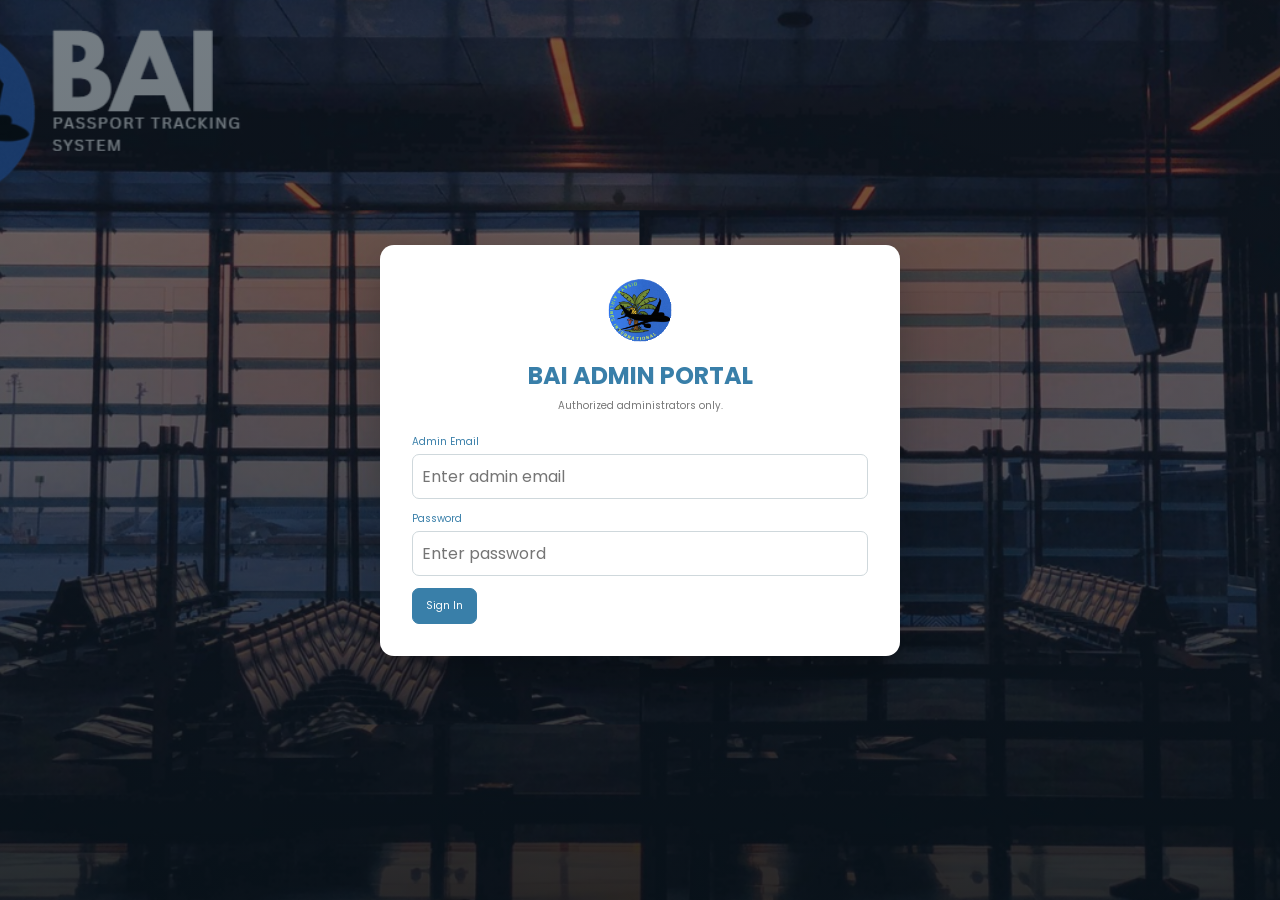
==== admin/index.html @ f1f17b6c "moved main page to root" ====
<!doctype html><html lang="en"><head><meta charset="UTF-8"><meta name="viewport" content="width=device-width,initial-scale=1.0"><title>BAI Admin Portal</title><link rel="preconnect" href="https://fonts.googleapis.com"><link rel="preconnect" href="https://fonts.gstatic.com" crossorigin><link href="https://fonts.googleapis.com/css2?family=Poppins:wght@400;500;600;700;800&display=swap" rel="stylesheet"><link rel="stylesheet" href="admin.css"></head><body><div id="app"></div><script src="admin.js"></script></body></html>
---- admin/admin.css ----
*{box-sizing:border-box}html,body{margin:0;min-height:100%;font-family:Poppins,Arial,sans-serif;background:#eef1ef;color:#555}button,input,select{font:inherit}button{cursor:pointer}.login-screen{min-height:100vh;background:linear-gradient(rgba(9,24,35,.56),rgba(9,24,35,.65)),url('assets/auth-terminal-bg.png') center/cover fixed;display:flex;align-items:center;justify-content:center;padding:22px}.login-card{width:min(520px,100%);background:#fff;border-radius:14px;padding:32px;box-shadow:0 18px 45px rgba(0,0,0,.25)}.login-card .brand{justify-content:center;margin-bottom:15px}.brand{display:flex;align-items:center;gap:12px}.brand img{width:52px;height:52px;object-fit:contain}.login-card .brand img{width:66px;height:66px}.login-card h2{text-align:center;color:#397fa9;margin:4px 0;font-size:24px}.login-card p{text-align:center;color:#777;font-size:10px;margin:5px 0 20px}.field{margin-bottom:12px}.field label{display:block;color:#397fa9;font-size:10px;margin-bottom:4px}.field label span{color:#999}.field input,.field select{width:100%;border:1px solid #cfd8dc;border-radius:7px;padding:9px;background:#fff}.field input:disabled{background:#f4f6f7;color:#999}.primary,.secondary,.small{border-radius:7px;padding:9px 13px;font-size:10px}.primary{border:1px solid #397fa9;background:#397fa9;color:#fff}.secondary,.small{border:1px solid #397fa9;background:#fff;color:#397fa9}.error{font-size:9px;color:#b74242;margin-top:4px}.page{min-height:100vh}.top{height:86px;background:#fff;border-top:4px solid #397fa9;border-bottom:1px solid #dcdcdc;padding:15px 28px;display:flex;align-items:center;justify-content:space-between}.top h1{margin:0;color:#397fa9;font-size:20px}.top p{margin:1px 0 0;color:#777;font-size:10px}.top nav{display:flex;gap:8px}.top nav button{border:1px solid #397fa9;background:#fff;color:#397fa9;border-radius:7px;padding:8px 12px;font-size:10px}.top nav button:hover{background:#397fa9;color:#fff}.top nav .active{background:#397fa9;color:#fff}main{max-width:1240px;margin:auto;padding:24px}.head{display:flex;justify-content:space-between;align-items:flex-start;gap:12px;margin-bottom:16px}.head h2,.form-card h2{margin:0;color:#397fa9;font-size:20px}.head p,.sub{margin:4px 0 0;color:#999;font-size:10px}.card{background:#fff;border:1px solid #dde4e7;border-radius:13px;padding:18px}.table-wrap{overflow:auto}table{width:100%;border-collapse:collapse;font-size:10px}th{text-align:left;color:#397fa9;font-size:9px;background:#f7fafb;padding:11px;border-bottom:1px solid #dde4e7}td{padding:12px 11px;border-bottom:1px solid #e9edef;color:#555}tr:last-child td{border-bottom:0}.badge{display:inline-block;border-radius:14px;padding:4px 8px;font-size:8px}.badge.active{background:#eef8f0;color:#40854d}.badge.disabled{background:#f1f1f1;color:#777}.small{padding:6px 9px;font-size:9px}.form-card{max-width:900px;margin:auto}.back{margin-bottom:14px}.form-card h3{color:#397fa9;font-size:12px;margin:22px 0 10px;padding-top:12px;border-top:1px solid #e7edef}.grid{display:grid;grid-template-columns:1fr 1fr;gap:0 14px}.password-row{display:flex;gap:8px}.password-row input{flex:1}.hint{font-size:9px;color:#999;margin:5px 0}.actions{display:flex;justify-content:flex-end;gap:8px;margin-top:18px}.modal-overlay{position:fixed;inset:0;background:rgba(18,32,42,.48);display:flex;align-items:center;justify-content:center;padding:20px;z-index:9999}.modal{width:min(500px,100%);background:#fff;border-radius:14px;padding:24px;box-shadow:0 20px 55px rgba(0,0,0,.22)}.success{width:42px;height:42px;border-radius:50%;display:flex;align-items:center;justify-content:center;background:#eaf7f0;color:#2d8a58;border:1px solid #bfe2ce;font-weight:700;font-size:22px}.modal h3{color:#397fa9;font-size:18px;margin:10px 0 0}.modal p{font-size:10px;color:#666;line-height:1.5}.credentials{border:1px solid #e0e7e9;border-radius:10px;background:#fbfcfc;padding:4px 12px}.credentials div{padding:9px 0;border-bottom:1px solid #e7edef}.credentials div:last-child{border-bottom:0}.credentials span{display:block;color:#999;font-size:8px}.credentials b{display:block;color:#397fa9;font-size:10px;margin-top:2px;word-break:break-word}@media(max-width:700px){.grid{grid-template-columns:1fr}.top{height:auto;align-items:flex-start;gap:12px}.head{display:block}.head .primary{margin-top:12px}main{padding:14px}.top{padding:14px}.top nav{flex-wrap:wrap}}

/* Enquiry management */
.admin-enquiry-stats{display:grid;grid-template-columns:repeat(4,1fr);gap:12px;margin-bottom:16px}.admin-enquiry-stat{background:#fff;border:1px solid #dde4e7;border-radius:13px;padding:16px}.admin-enquiry-stat b{display:block;color:#397fa9;font-size:22px}.admin-enquiry-stat span{display:block;color:#999;font-size:9px;margin-top:2px}.filters{display:flex;gap:8px;margin-bottom:14px}.filters select{border:1px solid #cfd8dc;border-radius:7px;padding:8px 10px;font-size:10px;background:#fff;color:#555}.admin-enquiry-list{display:grid;gap:9px}.admin-enquiry-item{width:100%;text-align:left;border:1px solid #dde4e7;background:#fff;border-radius:10px;padding:13px;display:flex;justify-content:space-between;gap:14px}.admin-enquiry-item:hover{border-color:#397fa9;background:#fbfdfe}.admin-enquiry-item h3{margin:6px 0 3px;color:#397fa9;font-size:12px}.admin-enquiry-item b{font-size:9px;color:#555}.admin-enquiry-item p{margin:5px 0 0;font-size:9px;color:#888}.admin-enquiry-meta{display:flex;flex-direction:column;align-items:flex-end;justify-content:space-between;font-size:8px;color:#999;white-space:nowrap}.admin-status{display:inline-block;border-radius:14px;padding:4px 8px;font-size:8px;background:#f1f1f1;color:#777}.admin-status.pending{background:#fff7df;color:#9a7414}.admin-status.escalated{background:#fff0f0;color:#b54a4a}.admin-status.in-progress{background:#eef5ff;color:#3974a9}.admin-status.resolved{background:#eef8f0;color:#40854d}.admin-status.closed{background:#f1f1f1;color:#777}.admin-empty{padding:28px;text-align:center;color:#999;border:1px dashed #c8d6df;border-radius:10px;font-size:11px}.admin-detail-grid{display:grid;grid-template-columns:minmax(0,1fr) 270px;gap:16px}.admin-detail-main,.admin-detail-side{background:#fff;border:1px solid #dde4e7;border-radius:13px;padding:18px}.admin-detail-title{display:flex;justify-content:space-between;align-items:flex-start;gap:12px;border-bottom:1px solid #e7edef;padding-bottom:14px}.admin-detail-title h2{margin:9px 0 7px;color:#397fa9;font-size:20px}.admin-detail-actions{display:flex;gap:6px;flex-wrap:wrap}.admin-detail-actions button{border:1px solid #397fa9;background:#fff;color:#397fa9;border-radius:7px;padding:7px 9px;font-size:9px}.admin-detail-actions button:hover{background:#397fa9;color:#fff}.admin-closed-note{font-size:9px;color:#777;background:#f4f6f7;border-radius:7px;padding:8px}.admin-detail-info{display:grid;grid-template-columns:repeat(2,1fr);gap:12px;padding:15px 0;border-bottom:1px solid #e7edef}.admin-detail-info span,.admin-detail-side span{display:block;color:#999;font-size:8px;margin-bottom:2px}.admin-detail-info b,.admin-detail-side b{font-size:9px;color:#555}.admin-context{margin:14px 0;padding:12px;background:#f7fafb;border:1px solid #e0e7e9;border-radius:9px;font-size:9px;line-height:1.5}.admin-context h3{margin:0 0 7px;color:#397fa9;font-size:10px}.admin-thread{display:flex;flex-direction:column;gap:9px;max-height:430px;overflow:auto;padding:15px 2px}.admin-message{max-width:78%;padding:10px 12px;border-radius:10px;border:1px solid #dde4e7;background:#f7fafb;align-self:flex-start}.admin-message-own{align-self:flex-end;background:#eef5fb;border-color:#c9dce8}.admin-message div{display:flex;justify-content:space-between;gap:12px}.admin-message b{font-size:9px;color:#397fa9}.admin-message small{font-size:7px;color:#999}.admin-message p{font-size:9px;color:#555;line-height:1.5;margin:5px 0 0;white-space:pre-wrap}.admin-reply{border-top:1px solid #e7edef;padding-top:14px}.admin-reply textarea{width:100%;min-height:90px;resize:vertical;border:1px solid #cfd8dc;border-radius:7px;padding:9px;font-size:10px}.admin-reply .actions{display:flex;justify-content:flex-end;gap:8px;margin-top:8px}.admin-reply select{border:1px solid #cfd8dc;border-radius:7px;padding:8px;font-size:9px;background:#fff}.admin-detail-side h3{margin:0 0 12px;color:#397fa9;font-size:12px}.admin-detail-side>div{padding:10px 0;border-bottom:1px solid #e7edef}.admin-detail-side>div:last-child{border-bottom:0}@media(max-width:800px){.admin-enquiry-stats{grid-template-columns:repeat(2,1fr)}.admin-detail-grid{grid-template-columns:1fr}.admin-detail-info{grid-template-columns:1fr}.admin-enquiry-item{display:block}.admin-enquiry-meta{align-items:flex-start;margin-top:8px;gap:3px}.top nav{max-width:60%;justify-content:flex-end}}

/* Enquiry attachment display */
.enquiry-attachment,.admin-enquiry-attachment{display:flex;align-items:center;gap:10px;margin-top:10px;padding:9px 11px;border:1px solid #d7e1e7;border-radius:8px;background:#f7fafc;max-width:420px}.attachment-icon{font-size:18px}.attachment-info{display:flex;flex-direction:column;min-width:0;flex:1}.attachment-info b{font-size:12px;white-space:nowrap;overflow:hidden;text-overflow:ellipsis}.attachment-info small{font-size:10px;color:#71808c;margin-top:2px}.attachment-view-btn{border:1px solid #2f7fae;background:#fff;color:#2f7fae;border-radius:6px;padding:5px 9px;font-size:11px;cursor:pointer}.attachment-view-btn:hover{background:#eef7fb}
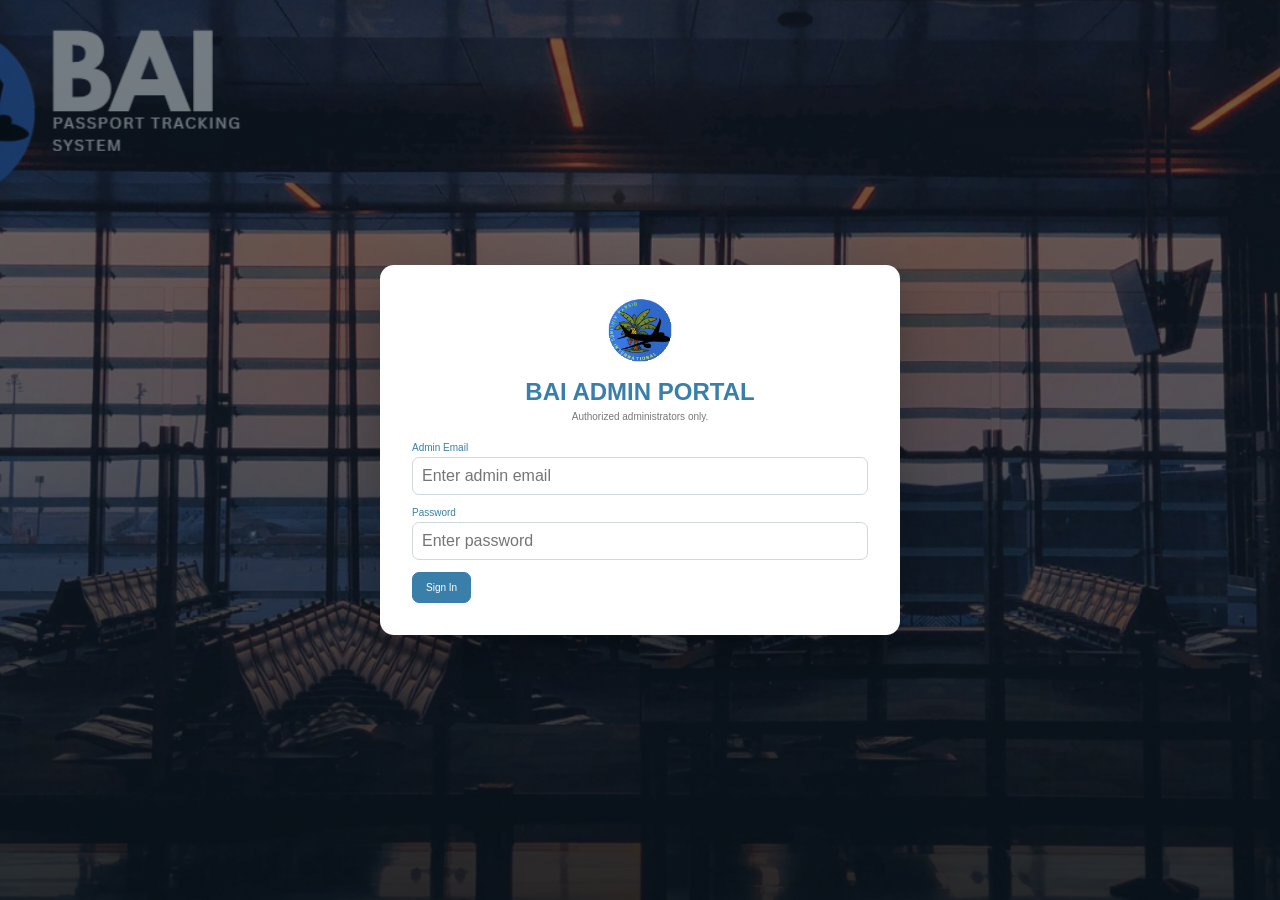
==== commit 5594d2a0: "Changed the font to Helvetica Neue and made the welcome title section bigger" ====
--- a/admin/index.html
+++ b/admin/index.html
@@ -1 +1 @@
-<!doctype html><html lang="en"><head><meta charset="UTF-8"><meta name="viewport" content="width=device-width,initial-scale=1.0"><title>BAI Admin Portal</title><link rel="preconnect" href="https://fonts.googleapis.com"><link rel="preconnect" href="https://fonts.gstatic.com" crossorigin><link href="https://fonts.googleapis.com/css2?family=Poppins:wght@400;500;600;700;800&display=swap" rel="stylesheet"><link rel="stylesheet" href="admin.css"></head><body><div id="app"></div><script src="admin.js"></script></body></html>
+<!doctype html><html lang="en"><head><meta charset="UTF-8"><meta name="viewport" content="width=device-width,initial-scale=1.0"><title>BAI Admin Portal</title><link rel="preconnect" href="https://fonts.googleapis.com"><link rel="preconnect" href="https://fonts.gstatic.com" crossorigin><link href="https://fonts.googleapis.com/css2?family=Plus+Jakarta+Sans:wght@400;500;600;700;800&display=swap" rel="stylesheet"><link rel="stylesheet" href="admin.css"></head><body><div id="app"></div><script src="admin.js"></script></body></html>
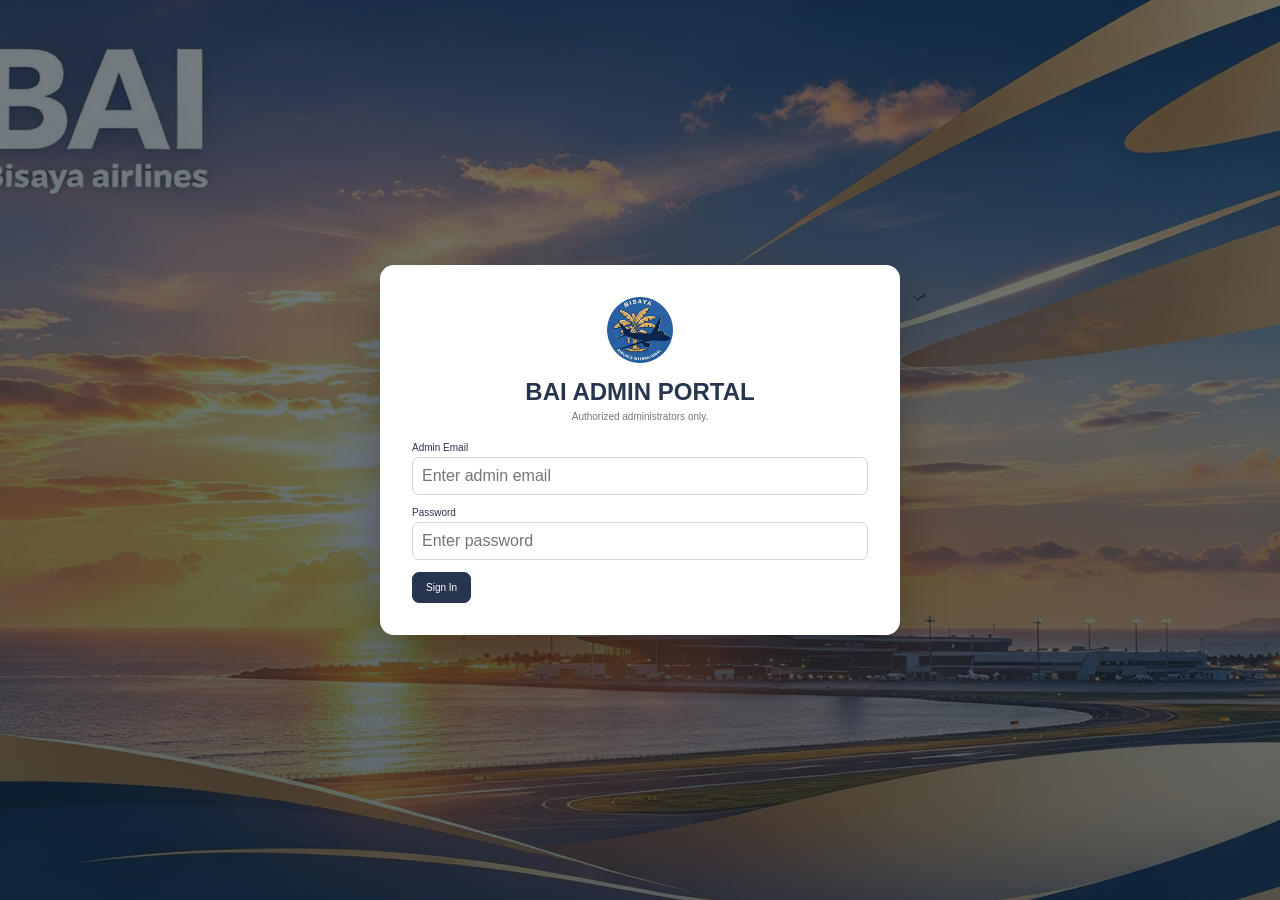
==== commit 8c7beb26: "I just noticed that I removed the font awesome font hence the removed social icons from login, fixed" ====
--- a/admin/index.html
+++ b/admin/index.html
@@ -1 +1,2 @@
-<!doctype html><html lang="en"><head><meta charset="UTF-8"><meta name="viewport" content="width=device-width,initial-scale=1.0"><title>BAI Admin Portal</title><link rel="preconnect" href="https://fonts.googleapis.com"><link rel="preconnect" href="https://fonts.gstatic.com" crossorigin><link href="https://fonts.googleapis.com/css2?family=Plus+Jakarta+Sans:wght@400;500;600;700;800&display=swap" rel="stylesheet"><link rel="stylesheet" href="admin.css"></head><body><div id="app"></div><script src="admin.js"></script></body></html>
+<!doctype html><html lang="en"><head><meta charset="UTF-8"><meta name="viewport" content="width=device-width,initial-scale=1.0"><title>BAI Admin Portal</title><link rel="preconnect" href="https://fonts.googleapis.com"><link rel="preconnect" href="https://fonts.gstatic.com" crossorigin><link href="https://fonts.googleapis.com/css2?family=Plus+Jakarta+Sans:wght@400;500;600;700;800&display=swap" rel="stylesheet"><link rel="stylesheet" href="admin.css">  <link rel="stylesheet" href="https://cdnjs.cloudflare.com/ajax/libs/font-awesome/6.5.1/css/all.min.css">
+</head><body><div id="app"></div><script src="admin.js"></script></body></html>
--- a/admin/admin.css
+++ b/admin/admin.css
@@ -1,7 +1,7 @@
-*{box-sizing:border-box}html,body{margin:0;min-height:100%;font-family:Poppins,Arial,sans-serif;background:#eef1ef;color:#555}button,input,select{font:inherit}button{cursor:pointer}.login-screen{min-height:100vh;background:linear-gradient(rgba(9,24,35,.56),rgba(9,24,35,.65)),url('assets/auth-terminal-bg.png') center/cover fixed;display:flex;align-items:center;justify-content:center;padding:22px}.login-card{width:min(520px,100%);background:#fff;border-radius:14px;padding:32px;box-shadow:0 18px 45px rgba(0,0,0,.25)}.login-card .brand{justify-content:center;margin-bottom:15px}.brand{display:flex;align-items:center;gap:12px}.brand img{width:52px;height:52px;object-fit:contain}.login-card .brand img{width:66px;height:66px}.login-card h2{text-align:center;color:#397fa9;margin:4px 0;font-size:24px}.login-card p{text-align:center;color:#777;font-size:10px;margin:5px 0 20px}.field{margin-bottom:12px}.field label{display:block;color:#397fa9;font-size:10px;margin-bottom:4px}.field label span{color:#999}.field input,.field select{width:100%;border:1px solid #cfd8dc;border-radius:7px;padding:9px;background:#fff}.field input:disabled{background:#f4f6f7;color:#999}.primary,.secondary,.small{border-radius:7px;padding:9px 13px;font-size:10px}.primary{border:1px solid #397fa9;background:#397fa9;color:#fff}.secondary,.small{border:1px solid #397fa9;background:#fff;color:#397fa9}.error{font-size:9px;color:#b74242;margin-top:4px}.page{min-height:100vh}.top{height:86px;background:#fff;border-top:4px solid #397fa9;border-bottom:1px solid #dcdcdc;padding:15px 28px;display:flex;align-items:center;justify-content:space-between}.top h1{margin:0;color:#397fa9;font-size:20px}.top p{margin:1px 0 0;color:#777;font-size:10px}.top nav{display:flex;gap:8px}.top nav button{border:1px solid #397fa9;background:#fff;color:#397fa9;border-radius:7px;padding:8px 12px;font-size:10px}.top nav button:hover{background:#397fa9;color:#fff}.top nav .active{background:#397fa9;color:#fff}main{max-width:1240px;margin:auto;padding:24px}.head{display:flex;justify-content:space-between;align-items:flex-start;gap:12px;margin-bottom:16px}.head h2,.form-card h2{margin:0;color:#397fa9;font-size:20px}.head p,.sub{margin:4px 0 0;color:#999;font-size:10px}.card{background:#fff;border:1px solid #dde4e7;border-radius:13px;padding:18px}.table-wrap{overflow:auto}table{width:100%;border-collapse:collapse;font-size:10px}th{text-align:left;color:#397fa9;font-size:9px;background:#f7fafb;padding:11px;border-bottom:1px solid #dde4e7}td{padding:12px 11px;border-bottom:1px solid #e9edef;color:#555}tr:last-child td{border-bottom:0}.badge{display:inline-block;border-radius:14px;padding:4px 8px;font-size:8px}.badge.active{background:#eef8f0;color:#40854d}.badge.disabled{background:#f1f1f1;color:#777}.small{padding:6px 9px;font-size:9px}.form-card{max-width:900px;margin:auto}.back{margin-bottom:14px}.form-card h3{color:#397fa9;font-size:12px;margin:22px 0 10px;padding-top:12px;border-top:1px solid #e7edef}.grid{display:grid;grid-template-columns:1fr 1fr;gap:0 14px}.password-row{display:flex;gap:8px}.password-row input{flex:1}.hint{font-size:9px;color:#999;margin:5px 0}.actions{display:flex;justify-content:flex-end;gap:8px;margin-top:18px}.modal-overlay{position:fixed;inset:0;background:rgba(18,32,42,.48);display:flex;align-items:center;justify-content:center;padding:20px;z-index:9999}.modal{width:min(500px,100%);background:#fff;border-radius:14px;padding:24px;box-shadow:0 20px 55px rgba(0,0,0,.22)}.success{width:42px;height:42px;border-radius:50%;display:flex;align-items:center;justify-content:center;background:#eaf7f0;color:#2d8a58;border:1px solid #bfe2ce;font-weight:700;font-size:22px}.modal h3{color:#397fa9;font-size:18px;margin:10px 0 0}.modal p{font-size:10px;color:#666;line-height:1.5}.credentials{border:1px solid #e0e7e9;border-radius:10px;background:#fbfcfc;padding:4px 12px}.credentials div{padding:9px 0;border-bottom:1px solid #e7edef}.credentials div:last-child{border-bottom:0}.credentials span{display:block;color:#999;font-size:8px}.credentials b{display:block;color:#397fa9;font-size:10px;margin-top:2px;word-break:break-word}@media(max-width:700px){.grid{grid-template-columns:1fr}.top{height:auto;align-items:flex-start;gap:12px}.head{display:block}.head .primary{margin-top:12px}main{padding:14px}.top{padding:14px}.top nav{flex-wrap:wrap}}
+*{box-sizing:border-box}html,body{margin:0;min-height:100%;font-family:Poppins,Arial,sans-serif;background:#eef1ef;color:#555}button,input,select{font:inherit}button{cursor:pointer}.login-screen{min-height:100vh;background:linear-gradient(rgba(9,24,35,.56),rgba(9,24,35,.65)),url('assets/auth-terminal-bg.png') center/cover fixed;display:flex;align-items:center;justify-content:center;padding:22px}.login-card{width:min(520px,100%);background:#fff;border-radius:14px;padding:32px;box-shadow:0 18px 45px rgba(0,0,0,.25)}.login-card .brand{justify-content:center;margin-bottom:15px}.brand{display:flex;align-items:center;gap:12px}.brand img{width:52px;height:52px;object-fit:contain}.login-card .brand img{width:66px;height:66px}.login-card h2{text-align:center;color:#27354e;margin:4px 0;font-size:24px}.login-card p{text-align:center;color:#777;font-size:10px;margin:5px 0 20px}.field{margin-bottom:12px}.field label{display:block;color:#27354e;font-size:10px;margin-bottom:4px}.field label span{color:#999}.field input,.field select{width:100%;border:1px solid #cfd8dc;border-radius:7px;padding:9px;background:#fff}.field input:disabled{background:#f4f6f7;color:#999}.primary,.secondary,.small{border-radius:7px;padding:9px 13px;font-size:10px}.primary{border:1px solid #27354e;background:#27354e;color:#fff}.secondary,.small{border:1px solid #27354e;background:#fff;color:#27354e}.error{font-size:9px;color:#b74242;margin-top:4px}.page{min-height:100vh}.top{height:86px;background:#fff;border-top:4px solid #27354e;border-bottom:1px solid #dcdcdc;padding:15px 28px;display:flex;align-items:center;justify-content:space-between}.top h1{margin:0;color:#27354e;font-size:20px}.top p{margin:1px 0 0;color:#777;font-size:10px}.top nav{display:flex;gap:8px}.top nav button{border:1px solid #27354e;background:#fff;color:#27354e;border-radius:7px;padding:8px 12px;font-size:10px}.top nav button:hover{background:#27354e;color:#fff}.top nav .active{background:#27354e;color:#fff}main{max-width:1240px;margin:auto;padding:24px}.head{display:flex;justify-content:space-between;align-items:flex-start;gap:12px;margin-bottom:16px}.head h2,.form-card h2{margin:0;color:#27354e;font-size:20px}.head p,.sub{margin:4px 0 0;color:#999;font-size:10px}.card{background:#fff;border:1px solid #dde4e7;border-radius:13px;padding:18px}.table-wrap{overflow:auto}table{width:100%;border-collapse:collapse;font-size:10px}th{text-align:left;color:#27354e;font-size:9px;background:#f7fafb;padding:11px;border-bottom:1px solid #dde4e7}td{padding:12px 11px;border-bottom:1px solid #e9edef;color:#555}tr:last-child td{border-bottom:0}.badge{display:inline-block;border-radius:14px;padding:4px 8px;font-size:8px}.badge.active{background:#eef8f0;color:#40854d}.badge.disabled{background:#f1f1f1;color:#777}.small{padding:6px 9px;font-size:9px}.form-card{max-width:900px;margin:auto}.back{margin-bottom:14px}.form-card h3{color:#27354e;font-size:12px;margin:22px 0 10px;padding-top:12px;border-top:1px solid #e7edef}.grid{display:grid;grid-template-columns:1fr 1fr;gap:0 14px}.password-row{display:flex;gap:8px}.password-row input{flex:1}.hint{font-size:9px;color:#999;margin:5px 0}.actions{display:flex;justify-content:flex-end;gap:8px;margin-top:18px}.modal-overlay{position:fixed;inset:0;background:rgba(18,32,42,.48);display:flex;align-items:center;justify-content:center;padding:20px;z-index:9999}.modal{width:min(500px,100%);background:#fff;border-radius:14px;padding:24px;box-shadow:0 20px 55px rgba(0,0,0,.22)}.success{width:42px;height:42px;border-radius:50%;display:flex;align-items:center;justify-content:center;background:#eaf7f0;color:#2d8a58;border:1px solid #bfe2ce;font-weight:700;font-size:22px}.modal h3{color:#27354e;font-size:18px;margin:10px 0 0}.modal p{font-size:10px;color:#666;line-height:1.5}.credentials{border:1px solid #e0e7e9;border-radius:10px;background:#fbfcfc;padding:4px 12px}.credentials div{padding:9px 0;border-bottom:1px solid #e7edef}.credentials div:last-child{border-bottom:0}.credentials span{display:block;color:#999;font-size:8px}.credentials b{display:block;color:#27354e;font-size:10px;margin-top:2px;word-break:break-word}@media(max-width:700px){.grid{grid-template-columns:1fr}.top{height:auto;align-items:flex-start;gap:12px}.head{display:block}.head .primary{margin-top:12px}main{padding:14px}.top{padding:14px}.top nav{flex-wrap:wrap}}
 
 /* Enquiry management */
-.admin-enquiry-stats{display:grid;grid-template-columns:repeat(4,1fr);gap:12px;margin-bottom:16px}.admin-enquiry-stat{background:#fff;border:1px solid #dde4e7;border-radius:13px;padding:16px}.admin-enquiry-stat b{display:block;color:#397fa9;font-size:22px}.admin-enquiry-stat span{display:block;color:#999;font-size:9px;margin-top:2px}.filters{display:flex;gap:8px;margin-bottom:14px}.filters select{border:1px solid #cfd8dc;border-radius:7px;padding:8px 10px;font-size:10px;background:#fff;color:#555}.admin-enquiry-list{display:grid;gap:9px}.admin-enquiry-item{width:100%;text-align:left;border:1px solid #dde4e7;background:#fff;border-radius:10px;padding:13px;display:flex;justify-content:space-between;gap:14px}.admin-enquiry-item:hover{border-color:#397fa9;background:#fbfdfe}.admin-enquiry-item h3{margin:6px 0 3px;color:#397fa9;font-size:12px}.admin-enquiry-item b{font-size:9px;color:#555}.admin-enquiry-item p{margin:5px 0 0;font-size:9px;color:#888}.admin-enquiry-meta{display:flex;flex-direction:column;align-items:flex-end;justify-content:space-between;font-size:8px;color:#999;white-space:nowrap}.admin-status{display:inline-block;border-radius:14px;padding:4px 8px;font-size:8px;background:#f1f1f1;color:#777}.admin-status.pending{background:#fff7df;color:#9a7414}.admin-status.escalated{background:#fff0f0;color:#b54a4a}.admin-status.in-progress{background:#eef5ff;color:#3974a9}.admin-status.resolved{background:#eef8f0;color:#40854d}.admin-status.closed{background:#f1f1f1;color:#777}.admin-empty{padding:28px;text-align:center;color:#999;border:1px dashed #c8d6df;border-radius:10px;font-size:11px}.admin-detail-grid{display:grid;grid-template-columns:minmax(0,1fr) 270px;gap:16px}.admin-detail-main,.admin-detail-side{background:#fff;border:1px solid #dde4e7;border-radius:13px;padding:18px}.admin-detail-title{display:flex;justify-content:space-between;align-items:flex-start;gap:12px;border-bottom:1px solid #e7edef;padding-bottom:14px}.admin-detail-title h2{margin:9px 0 7px;color:#397fa9;font-size:20px}.admin-detail-actions{display:flex;gap:6px;flex-wrap:wrap}.admin-detail-actions button{border:1px solid #397fa9;background:#fff;color:#397fa9;border-radius:7px;padding:7px 9px;font-size:9px}.admin-detail-actions button:hover{background:#397fa9;color:#fff}.admin-closed-note{font-size:9px;color:#777;background:#f4f6f7;border-radius:7px;padding:8px}.admin-detail-info{display:grid;grid-template-columns:repeat(2,1fr);gap:12px;padding:15px 0;border-bottom:1px solid #e7edef}.admin-detail-info span,.admin-detail-side span{display:block;color:#999;font-size:8px;margin-bottom:2px}.admin-detail-info b,.admin-detail-side b{font-size:9px;color:#555}.admin-context{margin:14px 0;padding:12px;background:#f7fafb;border:1px solid #e0e7e9;border-radius:9px;font-size:9px;line-height:1.5}.admin-context h3{margin:0 0 7px;color:#397fa9;font-size:10px}.admin-thread{display:flex;flex-direction:column;gap:9px;max-height:430px;overflow:auto;padding:15px 2px}.admin-message{max-width:78%;padding:10px 12px;border-radius:10px;border:1px solid #dde4e7;background:#f7fafb;align-self:flex-start}.admin-message-own{align-self:flex-end;background:#eef5fb;border-color:#c9dce8}.admin-message div{display:flex;justify-content:space-between;gap:12px}.admin-message b{font-size:9px;color:#397fa9}.admin-message small{font-size:7px;color:#999}.admin-message p{font-size:9px;color:#555;line-height:1.5;margin:5px 0 0;white-space:pre-wrap}.admin-reply{border-top:1px solid #e7edef;padding-top:14px}.admin-reply textarea{width:100%;min-height:90px;resize:vertical;border:1px solid #cfd8dc;border-radius:7px;padding:9px;font-size:10px}.admin-reply .actions{display:flex;justify-content:flex-end;gap:8px;margin-top:8px}.admin-reply select{border:1px solid #cfd8dc;border-radius:7px;padding:8px;font-size:9px;background:#fff}.admin-detail-side h3{margin:0 0 12px;color:#397fa9;font-size:12px}.admin-detail-side>div{padding:10px 0;border-bottom:1px solid #e7edef}.admin-detail-side>div:last-child{border-bottom:0}@media(max-width:800px){.admin-enquiry-stats{grid-template-columns:repeat(2,1fr)}.admin-detail-grid{grid-template-columns:1fr}.admin-detail-info{grid-template-columns:1fr}.admin-enquiry-item{display:block}.admin-enquiry-meta{align-items:flex-start;margin-top:8px;gap:3px}.top nav{max-width:60%;justify-content:flex-end}}
+.admin-enquiry-stats{display:grid;grid-template-columns:repeat(4,1fr);gap:12px;margin-bottom:16px}.admin-enquiry-stat{background:#fff;border:1px solid #dde4e7;border-radius:13px;padding:16px}.admin-enquiry-stat b{display:block;color:#27354e;font-size:22px}.admin-enquiry-stat span{display:block;color:#999;font-size:9px;margin-top:2px}.filters{display:flex;gap:8px;margin-bottom:14px}.filters select{border:1px solid #cfd8dc;border-radius:7px;padding:8px 10px;font-size:10px;background:#fff;color:#555}.admin-enquiry-list{display:grid;gap:9px}.admin-enquiry-item{width:100%;text-align:left;border:1px solid #dde4e7;background:#fff;border-radius:10px;padding:13px;display:flex;justify-content:space-between;gap:14px}.admin-enquiry-item:hover{border-color:#27354e;background:#fbfdfe}.admin-enquiry-item h3{margin:6px 0 3px;color:#27354e;font-size:12px}.admin-enquiry-item b{font-size:9px;color:#555}.admin-enquiry-item p{margin:5px 0 0;font-size:9px;color:#888}.admin-enquiry-meta{display:flex;flex-direction:column;align-items:flex-end;justify-content:space-between;font-size:8px;color:#999;white-space:nowrap}.admin-status{display:inline-block;border-radius:14px;padding:4px 8px;font-size:8px;background:#f1f1f1;color:#777}.admin-status.pending{background:#fff7df;color:#9a7414}.admin-status.escalated{background:#fff0f0;color:#b54a4a}.admin-status.in-progress{background:#eef5ff;color:#3974a9}.admin-status.resolved{background:#eef8f0;color:#40854d}.admin-status.closed{background:#f1f1f1;color:#777}.admin-empty{padding:28px;text-align:center;color:#999;border:1px dashed #c8d6df;border-radius:10px;font-size:11px}.admin-detail-grid{display:grid;grid-template-columns:minmax(0,1fr) 270px;gap:16px}.admin-detail-main,.admin-detail-side{background:#fff;border:1px solid #dde4e7;border-radius:13px;padding:18px}.admin-detail-title{display:flex;justify-content:space-between;align-items:flex-start;gap:12px;border-bottom:1px solid #e7edef;padding-bottom:14px}.admin-detail-title h2{margin:9px 0 7px;color:#27354e;font-size:20px}.admin-detail-actions{display:flex;gap:6px;flex-wrap:wrap}.admin-detail-actions button{border:1px solid #27354e;background:#fff;color:#27354e;border-radius:7px;padding:7px 9px;font-size:9px}.admin-detail-actions button:hover{background:#27354e;color:#fff}.admin-closed-note{font-size:9px;color:#777;background:#f4f6f7;border-radius:7px;padding:8px}.admin-detail-info{display:grid;grid-template-columns:repeat(2,1fr);gap:12px;padding:15px 0;border-bottom:1px solid #e7edef}.admin-detail-info span,.admin-detail-side span{display:block;color:#999;font-size:8px;margin-bottom:2px}.admin-detail-info b,.admin-detail-side b{font-size:9px;color:#555}.admin-context{margin:14px 0;padding:12px;background:#f7fafb;border:1px solid #e0e7e9;border-radius:9px;font-size:9px;line-height:1.5}.admin-context h3{margin:0 0 7px;color:#27354e;font-size:10px}.admin-thread{display:flex;flex-direction:column;gap:9px;max-height:430px;overflow:auto;padding:15px 2px}.admin-message{max-width:78%;padding:10px 12px;border-radius:10px;border:1px solid #dde4e7;background:#f7fafb;align-self:flex-start}.admin-message-own{align-self:flex-end;background:#eef5fb;border-color:#eadfca}.admin-message div{display:flex;justify-content:space-between;gap:12px}.admin-message b{font-size:9px;color:#27354e}.admin-message small{font-size:7px;color:#999}.admin-message p{font-size:9px;color:#555;line-height:1.5;margin:5px 0 0;white-space:pre-wrap}.admin-reply{border-top:1px solid #e7edef;padding-top:14px}.admin-reply textarea{width:100%;min-height:90px;resize:vertical;border:1px solid #cfd8dc;border-radius:7px;padding:9px;font-size:10px}.admin-reply .actions{display:flex;justify-content:flex-end;gap:8px;margin-top:8px}.admin-reply select{border:1px solid #cfd8dc;border-radius:7px;padding:8px;font-size:9px;background:#fff}.admin-detail-side h3{margin:0 0 12px;color:#27354e;font-size:12px}.admin-detail-side>div{padding:10px 0;border-bottom:1px solid #e7edef}.admin-detail-side>div:last-child{border-bottom:0}@media(max-width:800px){.admin-enquiry-stats{grid-template-columns:repeat(2,1fr)}.admin-detail-grid{grid-template-columns:1fr}.admin-detail-info{grid-template-columns:1fr}.admin-enquiry-item{display:block}.admin-enquiry-meta{align-items:flex-start;margin-top:8px;gap:3px}.top nav{max-width:60%;justify-content:flex-end}}
 
 /* Enquiry attachment display */
-.enquiry-attachment,.admin-enquiry-attachment{display:flex;align-items:center;gap:10px;margin-top:10px;padding:9px 11px;border:1px solid #d7e1e7;border-radius:8px;background:#f7fafc;max-width:420px}.attachment-icon{font-size:18px}.attachment-info{display:flex;flex-direction:column;min-width:0;flex:1}.attachment-info b{font-size:12px;white-space:nowrap;overflow:hidden;text-overflow:ellipsis}.attachment-info small{font-size:10px;color:#71808c;margin-top:2px}.attachment-view-btn{border:1px solid #2f7fae;background:#fff;color:#2f7fae;border-radius:6px;padding:5px 9px;font-size:11px;cursor:pointer}.attachment-view-btn:hover{background:#eef7fb}
+.enquiry-attachment,.admin-enquiry-attachment{display:flex;align-items:center;gap:10px;margin-top:10px;padding:9px 11px;border:1px solid #eadfca;border-radius:8px;background:#f4eee2;max-width:420px}.attachment-icon{font-size:18px}.attachment-info{display:flex;flex-direction:column;min-width:0;flex:1}.attachment-info b{font-size:12px;white-space:nowrap;overflow:hidden;text-overflow:ellipsis}.attachment-info small{font-size:10px;color:#71808c;margin-top:2px}.attachment-view-btn{border:1px solid #27354e;background:#fff;color:#27354e;border-radius:6px;padding:5px 9px;font-size:11px;cursor:pointer}.attachment-view-btn:hover{background:#f4eee2}
